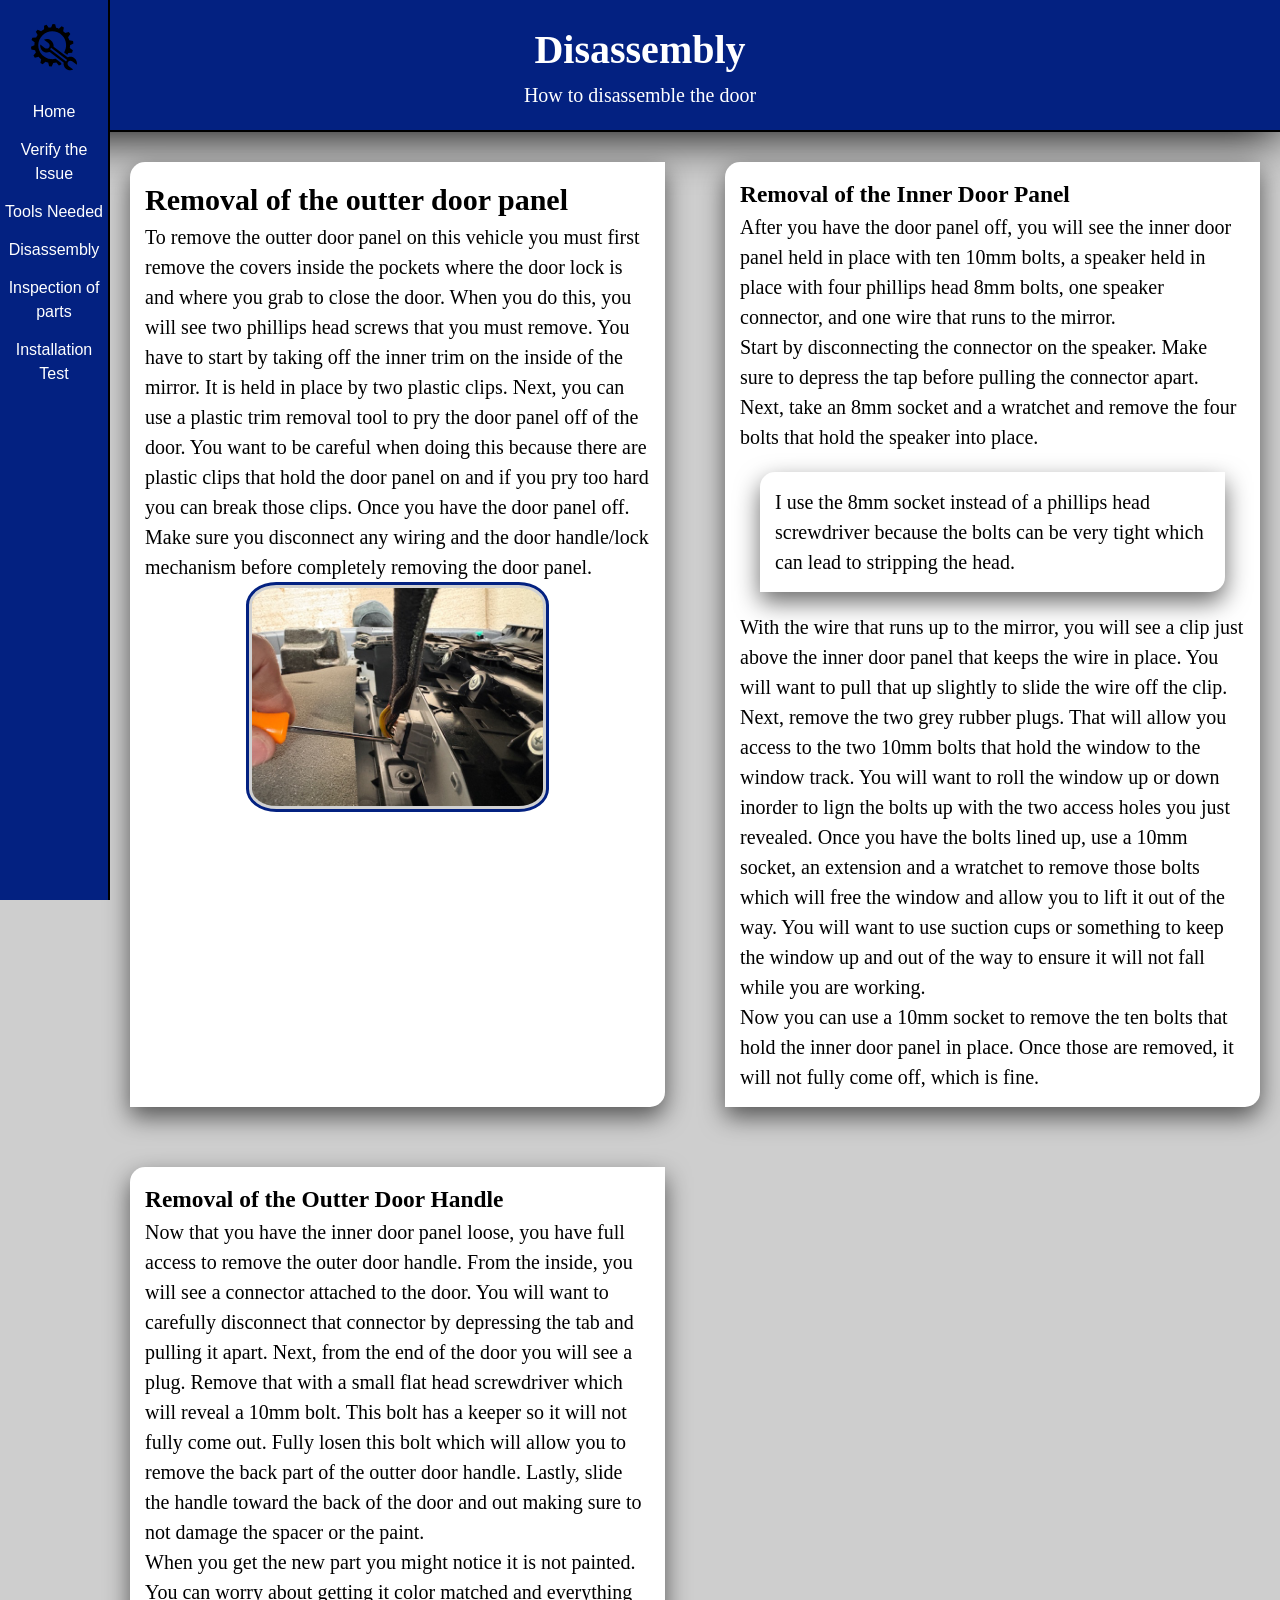
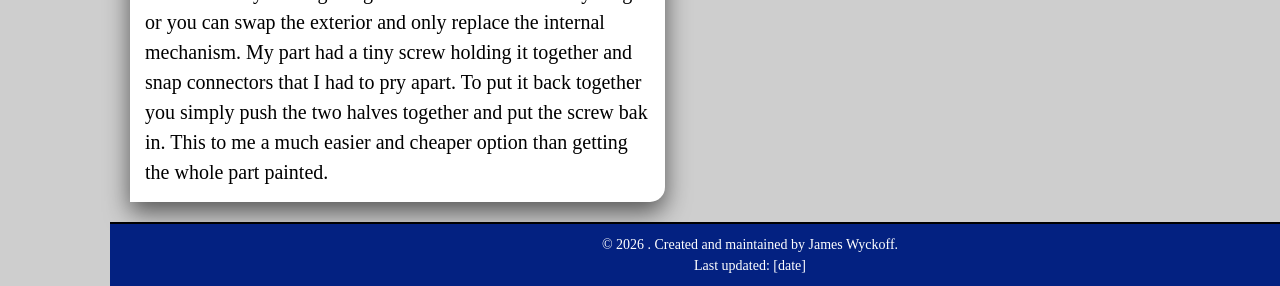
==== disassembly.html @ 264151ba "These are the files that make up my repair site." ====
<!-- Validated on 4/30/26 -->

<!DOCTYPE html>
<html lang="en">
<head>
    <meta charset="UTF-8">
    <meta name="viewport" content="width=device-width, initial-scale=1.0">
    <title>Document</title>
    <link rel="stylesheet" href="style.css">
</head>
<body>
    <header>
        <h1>Disassembly</h1>
            <p>How to disassemble the door</p>
        
            <nav class = "side-nav">
            <img src = "autorepair.svg" class = "nav-logo" alt = "navlogo">
                <ul>
                    <li><a href="index.html">Home</a></li>
                    <li><a href="verify.html">Verify the Issue</a></li>
                    <li><a href="tools.html">Tools Needed</a></li>
                    <li><a href="disassembly.html">Disassembly</a></li>
                    <li><a href="inspection.html">Inspection of parts</a></li>
                    <li><a href="installtest.html">Installation Test</a></li>
                </ul>
            </nav>
    </header>
<main class="content-grid">

    <section class = "content-box">
        <h2 id = "h2">Removal of the outter door panel</h2>
         <p>
            To remove the outter door panel on this vehicle you must first remove the covers inside the pockets where the door lock is and where you grab to close the door. When you do this, you will see two phillips head screws that you must remove. You have to start by taking off the inner trim on the inside of the mirror. It is held in place by two plastic clips. Next, you can use a plastic trim removal tool to pry the door panel off of the door. You want to be careful when doing this because there are plastic clips that hold the door panel on and if you pry too hard you can break those clips. Once you have the door panel off. Make sure you disconnect any wiring and the door handle/lock mechanism before completely removing the door panel.
        </p>
            <img src = "dissembly1.JPG" class = "image" alt = "image">
           
    </section>

    <section class = "content-box">
        <h3>Removal of the Inner Door Panel</h3>
        <p>
            After you have the door panel off, you will see the inner door panel held in place with ten 10mm bolts, a speaker held in place with four phillips head 8mm bolts, one speaker connector, and one wire that runs to the mirror.
        </p>
        <p>
            Start by disconnecting the connector on the speaker. Make sure to depress the tap before pulling the connector apart. Next, take an 8mm socket and a wratchet and remove the four bolts that hold the speaker into place. 
        </p>    
            <ul class = "content-box ul">
                <li>I use the 8mm socket instead of a phillips head screwdriver because the bolts can be very tight which can lead to stripping the head.</li>
            </ul>
        <p>
            With the wire that runs up to the mirror, you will see a clip just above the inner door panel that keeps the wire in place. You will want to pull that up slightly to slide the wire off the clip. Next, remove the two grey rubber plugs. That will allow you access to the two 10mm bolts that hold the window to the window track. You will want to roll the window up or down inorder to lign the bolts up with the two access holes you just revealed. Once you have the bolts lined up, use a 10mm socket, an extension and a wratchet to remove those bolts which will free the window and allow you to lift it out of the way. You will want to use suction cups or something to keep the window up and out of the way to ensure it will not fall while you are working.
        </p>
        <p>
            Now you can use a 10mm socket to remove the ten bolts that hold the inner door panel in place. Once those are removed, it will not fully come off, which is fine.
        </p>
    </section>

    <section class = "content-box">    
        <h3>Removal of the Outter Door Handle</h3>
        
        <p>
            Now that you have the inner door panel loose, you have full access to remove the outer door handle. From the inside, you will see a connector attached to the door. You will want to carefully disconnect that connector by depressing the tab and pulling it apart. Next, from the end of the door you will see a plug. Remove that with a small flat head screwdriver which will reveal a 10mm bolt. This bolt has a keeper so it will not fully come out. Fully losen this bolt which will allow you to remove the back part of the outter door handle. Lastly, slide the handle toward the back of the door and out making sure to not damage the spacer or the paint.
        </p>

        <p>
            When you get the new part you might notice it is not painted. You can worry about getting it color matched and everything or you can swap the exterior and only replace the internal mechanism. My part had a tiny screw holding it together and snap connectors that I had to pry apart. To put it back together you simply push the two halves together and put the screw bak in. This to me a much easier and cheaper option than getting the whole part painted.
        </p>

    </section>

</main>


    <footer id = "footer">
        <p>&copy; 2026 . Created and maintained by James Wyckoff.</p>
        <p>Last updated: [date]</p>
    </footer>


        <script src = "script.js"></script>

    
</body>
</html>
---- style.css ----
/*-------------------------------------------------
Global
---------------------------------------------------*/
* {
    box-sizing: border-box;
    margin: 0;
    --side-nav: 110px;
}

/* ------------------------------------------------
html, Body
---------------------------------------------------- */
html,
body {
    
    font-size: 20px;
    font-family: Inter, Roboto, Open Sans;
    background-color: rgb(206, 206, 206);
    display: block;
    flex-direction: column;
    line-height: 1.5;
    min-height: 100vh;
}

body {
    display: flex;
    flex-direction: column;
}

main {
    flex:1;
}

/* -------------------------------------------------
Header
---------------------------------------------------*/
header {
    background-color:#032181;
    color: white;
    margin-left: 0px;
    text-align: center;
    padding: 20px; 
    border-bottom: 2px solid black;
    box-shadow: 0 3px 50px black;  
}

#header2{
    background-color:#032181;
    color: white;
    margin-left: 0px;
    text-align: center;
    padding: 20px; 
    border-bottom: 2px solid black;
    box-shadow: 0 3px 50px black; 
}

#footer2 {
    font-size: 0.7em;
    background-color: #032181;
    color: white;
    text-align: center;
    padding: 10px 0;
    width: 100%;
    border-top: 2px solid black;
}

 /* Responsive design----------------------------------- */
/* Desktop - Main layout --------------------------------*/
@media (min-width: 1024px){
    .content-grid { 
        margin-left: 110px;
        display: grid;
        grid-template-columns: repeat(2, 1fr);
        margin-left: 110px;
        margin-top: 10px;
        gap:20px;
    }

---------/* Keep header2/footer2 full width on mobile -------------------------*/
    #header2,
    #footer2 {
        margin-left: 0;
        width: 100%;
        max-width: 100%;
    }

    footer {
        margin-left: 110px;
    }
}

/* ---------------------------------------------------
Tablet
 -------------------------------------------------------*/
@media (min-width: 750px) and (max-width: 1023px) {
    body {
        font-size: 18px; 
        background-color: rgb(160, 160, 160);
        margin-left: 110px;
    }

    #body2 {
        margin-left: 0px;
        font-size: 14px;
        background-color: rgb(133, 133, 133);
    }

    html {
        font-size: 18px; 
        background-color: rgb(160, 160, 160);
        margin-left: 0px;
    }
}
    


/* Keep header2/footer2 full width on mobile-------------------------------------- */
    #header2,
    #footer2 
    {
        margin-left: 0;
        width: 100%;
        max-width: 100%;
    }

    footer {
        max-width: 100%;
    }

/* -----------------------------------------------------------------------
Mobile
 -------------------------------------------------------------------------*/
@media (max-width: 749px) {
    .side-nav {
        width: 70px;
    }
    .side-nav a {
        font-size: 0.7rem;
    }

    body {
        margin-left: 40px;
        font-size: 14px;
        background-color: rgb(133, 133, 133);
    }

    #body2 {
        margin-left: 0px;
        font-size: 14px;
        background-color: rgb(133, 133, 133);
    }

    header,
    footer {
        margin-left: 70px;
        text-align: center;
    }

/* Keep header2/footer2 full width on mobile ---------------------------------------*/
    #header2,
    #footer2 {
        margin-left: 0;
        width: 100%;
        max-width: 100%;
    }

    .content-grid {
        grid-template-columns: 1fr;
        margin-left: 70px;
        margin-top: 10px;
    }

    footer {
        max-width: calc(100% - 70px);
    }
}

/*-------------------------------------------------------------- 
Nav Logo (.SVG)
 -----------------------------------------------------------------*/
.nav-logo {
    width: 50px;
    display: block;
    margin: 20px auto;
}

/* ----------------------------------------------------------------------
Left Navigation Bar
------------------------------------------------------------------------- */
.side-nav {
    font-family:'Franklin Gothic Medium', 'Arial Narrow', Arial, sans-serif;
    width: 110px;
    background: #032181;
    padding: 2px;
    position: fixed;
    display: flex;
    flex-direction: column;
    align-items: flex-start;
    top: 0;
    left: 0;
    min-height: 100vh;
    border-right: 2px solid black;
    font-size: 0.8rem;
}

.side-nav ul {
    list-style: none;
    padding: 0;
    
}

.side-nav a {
    color: rgb(255, 255, 255);
    text-decoration: none;
    display: block;
    margin: 2px 0;
    padding: 6px 0;
}

.side-nav a:hover {
    background: rgba(12, 117, 158, 0.63);
    color: rgb(250, 234, 8);
    border-radius: 10%;
    transition: 0.5s ease;
    padding: 2px 0;
    transform:rotate(5deg);
}

/* -----------------------------------------------------------------
h2 element
 ----------------------------------------------------------------*/
.h2 {
    font-family:serif;
    text-align: center;
    text-decoration: underline;
}

/* ----------------------------------------------------------------
Content boxes
---------------------------------------------------------------------- */
.content-box {
    background-color: rgb(255, 255, 255);
    margin: 20px;
    padding: 15px;
    border-top-left-radius: 15px;
    border-bottom-right-radius: 15px;
    box-shadow: 0 10px 25px rgba(0, 0, 0, 0.589);
}

/*------------------------------------------------------------------------ 
In section images
 --------------------------------------------------------------------*/
#container {
    display: block;
    margin: 20px auto;
    max-width: 70%;
    height: auto;
    border-radius: 10%;
    border: 2px solid #032181;
    padding: 3px;
    background: rgb(209, 209, 209);
}

.image {
    display: block;
    margin: 0 auto;
    max-width: 60%;
    height: auto;
    border-radius: 10%;
    border: 3px solid #032181;
    padding: 3px;
    background: rgb(209, 209, 209);
}

.image-rotate {
    transform: rotate(90deg);
    display: block;
    margin: 0 auto;
    max-width: 70%;
    height: auto;
    border-radius: 10%;
    border: 2px solid #032181;
    padding: 3px;
    background: rgb(209, 209, 209);
}

/* ---------------------------------------------------------------------
UL
------------------------------------------------------------------------ */
.content-box ul {
    list-style: none;
    /*text-align: left;*/
    margin-left: 20px;
    border-radius: none;
}

/* ------------------------------------------------------------------------
Tool list checkbox reset button
----------------------------------------------------------------------*/
#reset-tools {
    margin-left: 100px;
    padding: 8px 14px;
    background-color: #2872c6;
    color: white;
    border: none;
    border-radius: 6px;
    cursor: pointer;
    margin-bottom: 12px;
    font-weight: bold;
    transition: 0.5s;
}

#reset-tools:hover {
    background-color: #b71c1c;
    transform: translateX(20px);
}

/* ------------------------------------------------------------------------
Submit return home button 
-------------------------------------------------------------------------*/
#success-return {
    margin-left: 100px;
    padding: 8px 14px;
    background-color: #1633d6;
    color: white;
    border: none;
    border-radius: 6px;
    cursor: pointer;
    margin-bottom: 12px;
    font-weight: bold;
    transition: 0.5s;
}

/*--------------------------------------------------------------------------
Form boxes
--------------------------------------------------------------------------*/

#success-return:hover {
    background-color: #107407;
    transform: skewY(10deg);
}

.form-box {
    background-color: rgb(216, 216, 216);
    width: 90%;
    max-width: 770px;
    margin: 20px auto;
    padding: 8px 40px;
    border-radius: 15px;
    box-shadow: 0 10px 25px rgba(0, 0, 0, 0.589);
}

.form-content-box {
    background-color: rgb(255, 255, 255);
    margin: 20px auto;
    padding: 10px;
    border-radius: 20px;
    box-shadow: 0 10px 25px rgba(0, 0, 0, 0.589);
    width: 100%;
    max-width: 700px;;
    box-sizing: border-box;
}

/* ---------------------------------------------------------------------------
Form buttons 
---------------------------------------------------------------------------*/
button,
.form-actions {
    margin-left: 100px;
    padding: 8px 14px;
    background-color:#032181;
    color: white;
    border: none;
    border-radius: 6px;
    cursor: pointer;
    margin-bottom: 12px;
    font-weight: bold; 
    transition: .5s;
}

#form-actions button:hover {
    background-color: #0c5e09;
    transform:scaleX(70%);
}

/* ------------------------------------------------------------------------------
Submit page content box 
--------------------------------------------------------------------------------*/
#success-box {
    background-color: rgb(248, 248, 248);
    width: 90%;
    max-width: 770px;
    margin: 20px auto;
    padding: 8px 40px;
    border-radius: 15px;
    box-shadow: 0 10px 25px rgba(0, 0, 0, 0.589);
}

/* --------------------------------------------------------------------------------
Video 
--------------------------------------------------------------------------------*/
#video {
    border-color:rgb(160, 159, 159);
}

.video-wrapper {
    position: relative;
    width: 100%;
    padding-bottom: 56.25%;
}

.video-wrapper iframe {
    position: absolute;
    top: 0;
    left: 0;
    width: 100%;
    height: 100%;
    border: none;
}

/*----------------------------------------------------------------------------------- 
Footer 
------------------------------------------------------------------------------------*/
footer {
    font-size: 0.7em;
    background-color: #032181;
    color: white;
    text-align: center;
    padding: 10px 0;
    width: 100%;
    border-top: 2px solid black;
}
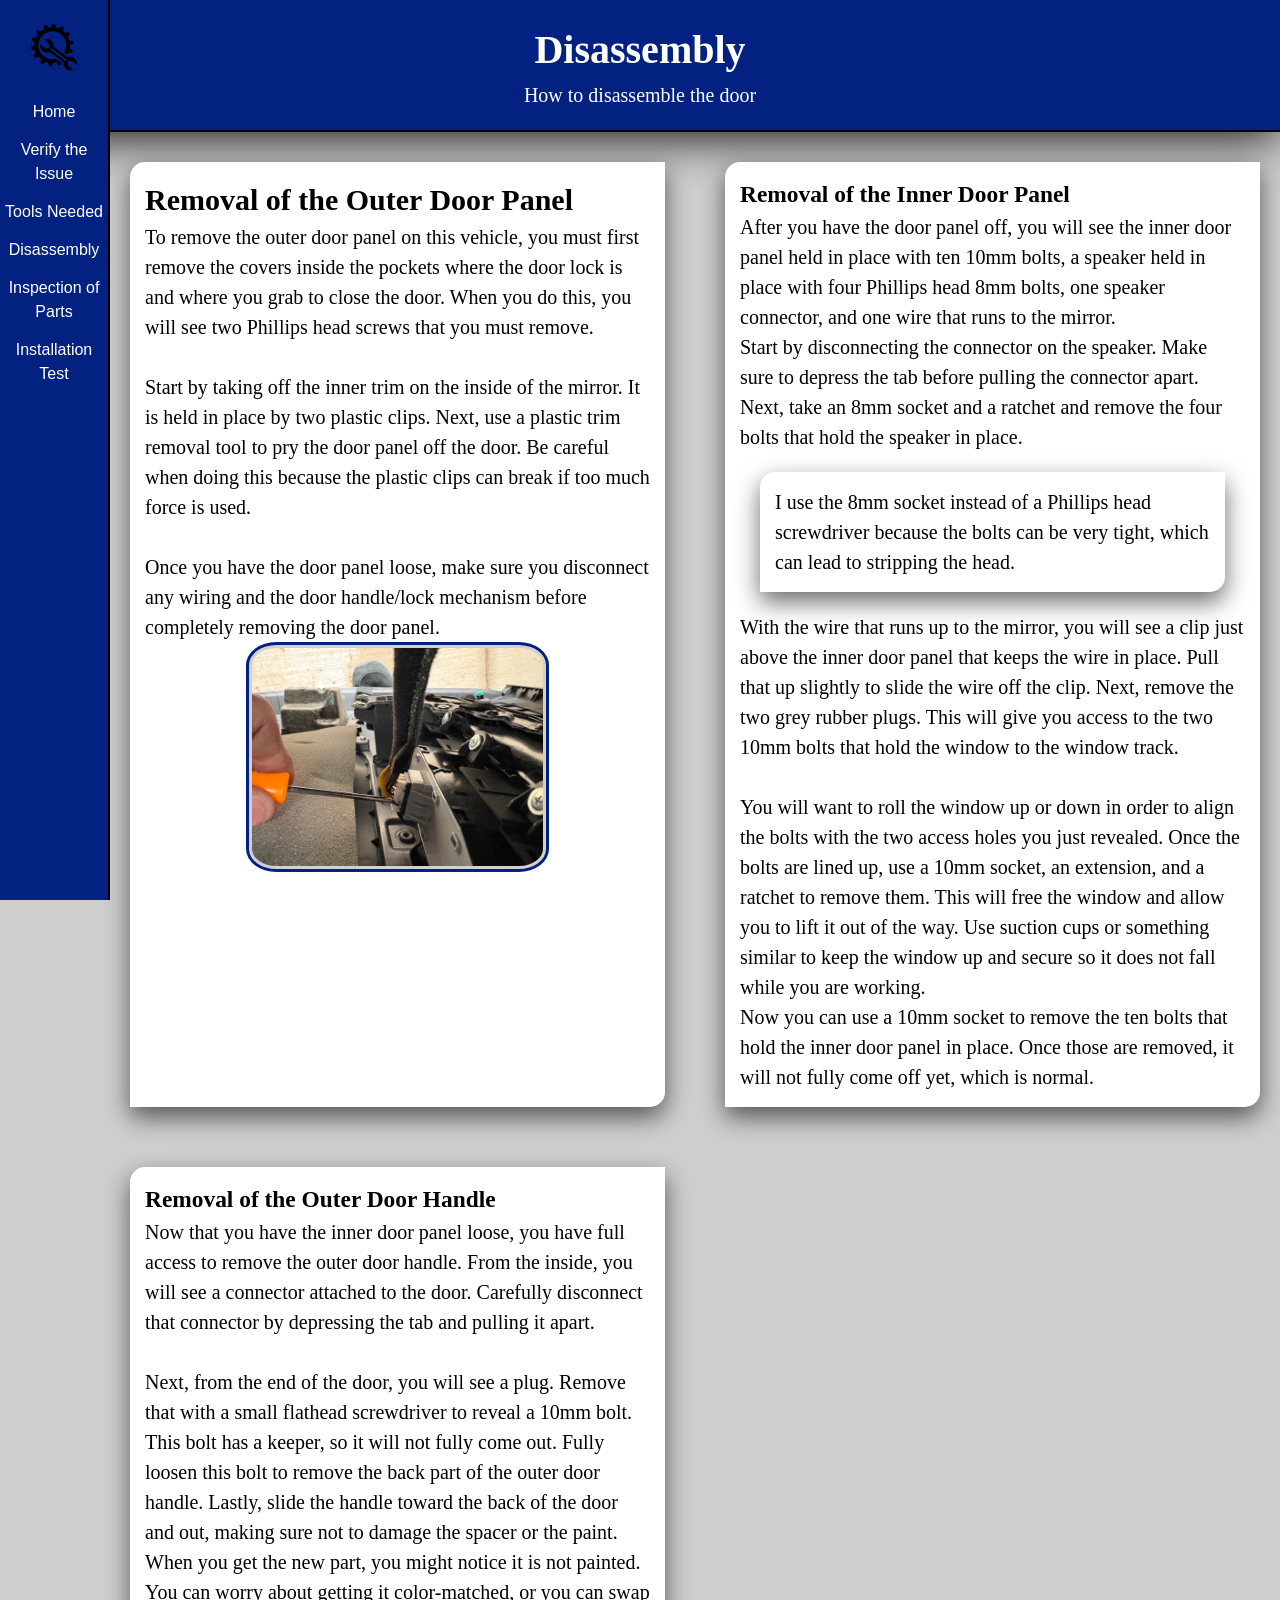
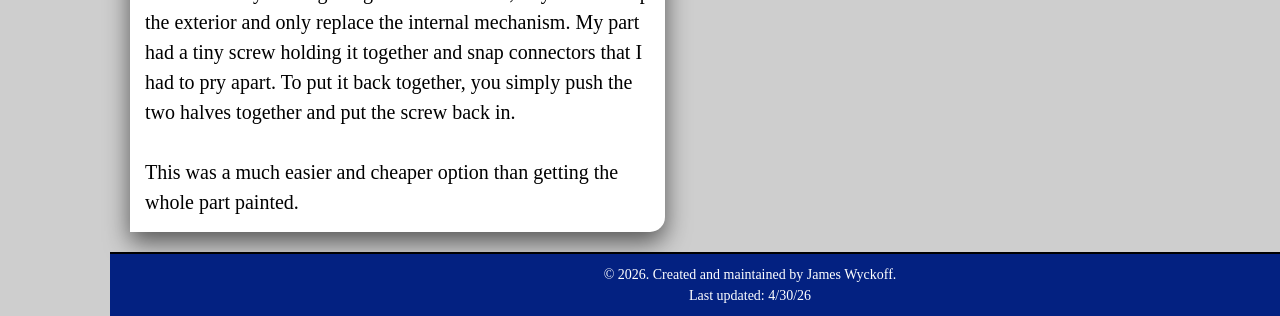
==== commit b00005eb: "Refactor disassembly.html for improved readability Updated content and formatting for clarity and co" ====
--- a/disassembly.html
+++ b/disassembly.html
@@ -11,74 +11,81 @@
 <body>
     <header>
         <h1>Disassembly</h1>
-            <p>How to disassemble the door</p>
-        
-            <nav class = "side-nav">
-            <img src = "autorepair.svg" class = "nav-logo" alt = "navlogo">
-                <ul>
-                    <li><a href="index.html">Home</a></li>
-                    <li><a href="verify.html">Verify the Issue</a></li>
-                    <li><a href="tools.html">Tools Needed</a></li>
-                    <li><a href="disassembly.html">Disassembly</a></li>
-                    <li><a href="inspection.html">Inspection of parts</a></li>
-                    <li><a href="installtest.html">Installation Test</a></li>
-                </ul>
-            </nav>
+        <p>How to disassemble the door</p>
+
+        <nav class="side-nav">
+            <img src="autorepair.svg" class="nav-logo" alt="navlogo">
+            <ul>
+                <li><a href="index.html">Home</a></li>
+                <li><a href="verify.html">Verify the Issue</a></li>
+                <li><a href="tools.html">Tools Needed</a></li>
+                <li><a href="disassembly.html">Disassembly</a></li>
+                <li><a href="inspection.html">Inspection of Parts</a></li>
+                <li><a href="installtest.html">Installation Test</a></li>
+            </ul>
+        </nav>
     </header>
+
 <main class="content-grid">
 
-    <section class = "content-box">
-        <h2 id = "h2">Removal of the outter door panel</h2>
-         <p>
-            To remove the outter door panel on this vehicle you must first remove the covers inside the pockets where the door lock is and where you grab to close the door. When you do this, you will see two phillips head screws that you must remove. You have to start by taking off the inner trim on the inside of the mirror. It is held in place by two plastic clips. Next, you can use a plastic trim removal tool to pry the door panel off of the door. You want to be careful when doing this because there are plastic clips that hold the door panel on and if you pry too hard you can break those clips. Once you have the door panel off. Make sure you disconnect any wiring and the door handle/lock mechanism before completely removing the door panel.
+    <section class="content-box">
+        <h2 id="h2">Removal of the Outer Door Panel</h2>
+        <p>
+            To remove the outer door panel on this vehicle, you must first remove the covers inside the pockets where the door lock is and where you grab to close the door. When you do this, you will see two Phillips head screws that you must remove. 
+            <br><br>
+            Start by taking off the inner trim on the inside of the mirror. It is held in place by two plastic clips. Next, use a plastic trim removal tool to pry the door panel off the door. Be careful when doing this because the plastic clips can break if too much force is used.
+            <br><br>
+            Once you have the door panel loose, make sure you disconnect any wiring and the door handle/lock mechanism before completely removing the door panel.
         </p>
-            <img src = "dissembly1.JPG" class = "image" alt = "image">
-           
+        <img src="dissembly1.JPG" class="image" alt="image">
     </section>
 
-    <section class = "content-box">
+    <section class="content-box">
         <h3>Removal of the Inner Door Panel</h3>
         <p>
-            After you have the door panel off, you will see the inner door panel held in place with ten 10mm bolts, a speaker held in place with four phillips head 8mm bolts, one speaker connector, and one wire that runs to the mirror.
+            After you have the door panel off, you will see the inner door panel held in place with ten 10mm bolts, a speaker held in place with four Phillips head 8mm bolts, one speaker connector, and one wire that runs to the mirror.
         </p>
         <p>
-            Start by disconnecting the connector on the speaker. Make sure to depress the tap before pulling the connector apart. Next, take an 8mm socket and a wratchet and remove the four bolts that hold the speaker into place. 
-        </p>    
-            <ul class = "content-box ul">
-                <li>I use the 8mm socket instead of a phillips head screwdriver because the bolts can be very tight which can lead to stripping the head.</li>
-            </ul>
+            Start by disconnecting the connector on the speaker. Make sure to depress the tab before pulling the connector apart. Next, take an 8mm socket and a ratchet and remove the four bolts that hold the speaker in place.
+        </p>
+        <ul class="content-box ul">
+            <li>I use the 8mm socket instead of a Phillips head screwdriver because the bolts can be very tight, which can lead to stripping the head.</li>
+        </ul>
         <p>
-            With the wire that runs up to the mirror, you will see a clip just above the inner door panel that keeps the wire in place. You will want to pull that up slightly to slide the wire off the clip. Next, remove the two grey rubber plugs. That will allow you access to the two 10mm bolts that hold the window to the window track. You will want to roll the window up or down inorder to lign the bolts up with the two access holes you just revealed. Once you have the bolts lined up, use a 10mm socket, an extension and a wratchet to remove those bolts which will free the window and allow you to lift it out of the way. You will want to use suction cups or something to keep the window up and out of the way to ensure it will not fall while you are working.
+            With the wire that runs up to the mirror, you will see a clip just above the inner door panel that keeps the wire in place. Pull that up slightly to slide the wire off the clip. Next, remove the two grey rubber plugs. This will give you access to the two 10mm bolts that hold the window to the window track.
+            <br><br>
+            You will want to roll the window up or down in order to align the bolts with the two access holes you just revealed. Once the bolts are lined up, use a 10mm socket, an extension, and a ratchet to remove them. This will free the window and allow you to lift it out of the way. Use suction cups or something similar to keep the window up and secure so it does not fall while you are working.
         </p>
         <p>
-            Now you can use a 10mm socket to remove the ten bolts that hold the inner door panel in place. Once those are removed, it will not fully come off, which is fine.
+            Now you can use a 10mm socket to remove the ten bolts that hold the inner door panel in place. Once those are removed, it will not fully come off yet, which is normal.
         </p>
     </section>
 
-    <section class = "content-box">    
-        <h3>Removal of the Outter Door Handle</h3>
-        
+    <section class="content-box">
+        <h3>Removal of the Outer Door Handle</h3>
+
         <p>
-            Now that you have the inner door panel loose, you have full access to remove the outer door handle. From the inside, you will see a connector attached to the door. You will want to carefully disconnect that connector by depressing the tab and pulling it apart. Next, from the end of the door you will see a plug. Remove that with a small flat head screwdriver which will reveal a 10mm bolt. This bolt has a keeper so it will not fully come out. Fully losen this bolt which will allow you to remove the back part of the outter door handle. Lastly, slide the handle toward the back of the door and out making sure to not damage the spacer or the paint.
+            Now that you have the inner door panel loose, you have full access to remove the outer door handle. From the inside, you will see a connector attached to the door. Carefully disconnect that connector by depressing the tab and pulling it apart.
+            <br><br>
+            Next, from the end of the door, you will see a plug. Remove that with a small flathead screwdriver to reveal a 10mm bolt. This bolt has a keeper, so it will not fully come out. Fully loosen this bolt to remove the back part of the outer door handle. Lastly, slide the handle toward the back of the door and out, making sure not to damage the spacer or the paint.
         </p>
 
         <p>
-            When you get the new part you might notice it is not painted. You can worry about getting it color matched and everything or you can swap the exterior and only replace the internal mechanism. My part had a tiny screw holding it together and snap connectors that I had to pry apart. To put it back together you simply push the two halves together and put the screw bak in. This to me a much easier and cheaper option than getting the whole part painted.
+            When you get the new part, you might notice it is not painted. You can worry about getting it color-matched, or you can swap the exterior and only replace the internal mechanism. My part had a tiny screw holding it together and snap connectors that I had to pry apart. To put it back together, you simply push the two halves together and put the screw back in. 
+            <br><br>
+            This was a much easier and cheaper option than getting the whole part painted.
         </p>
 
     </section>
 
 </main>
 
+<footer id="footer">
+    <p>&copy; 2026. Created and maintained by James Wyckoff.</p>
+    <p>Last updated: 4/30/26</p>
+</footer>
 
-    <footer id = "footer">
-        <p>&copy; 2026 . Created and maintained by James Wyckoff.</p>
-        <p>Last updated: [date]</p>
-    </footer>
+<script src="script.js"></script>
 
-
-        <script src = "script.js"></script>
-
-    
 </body>
-</html>+</html>
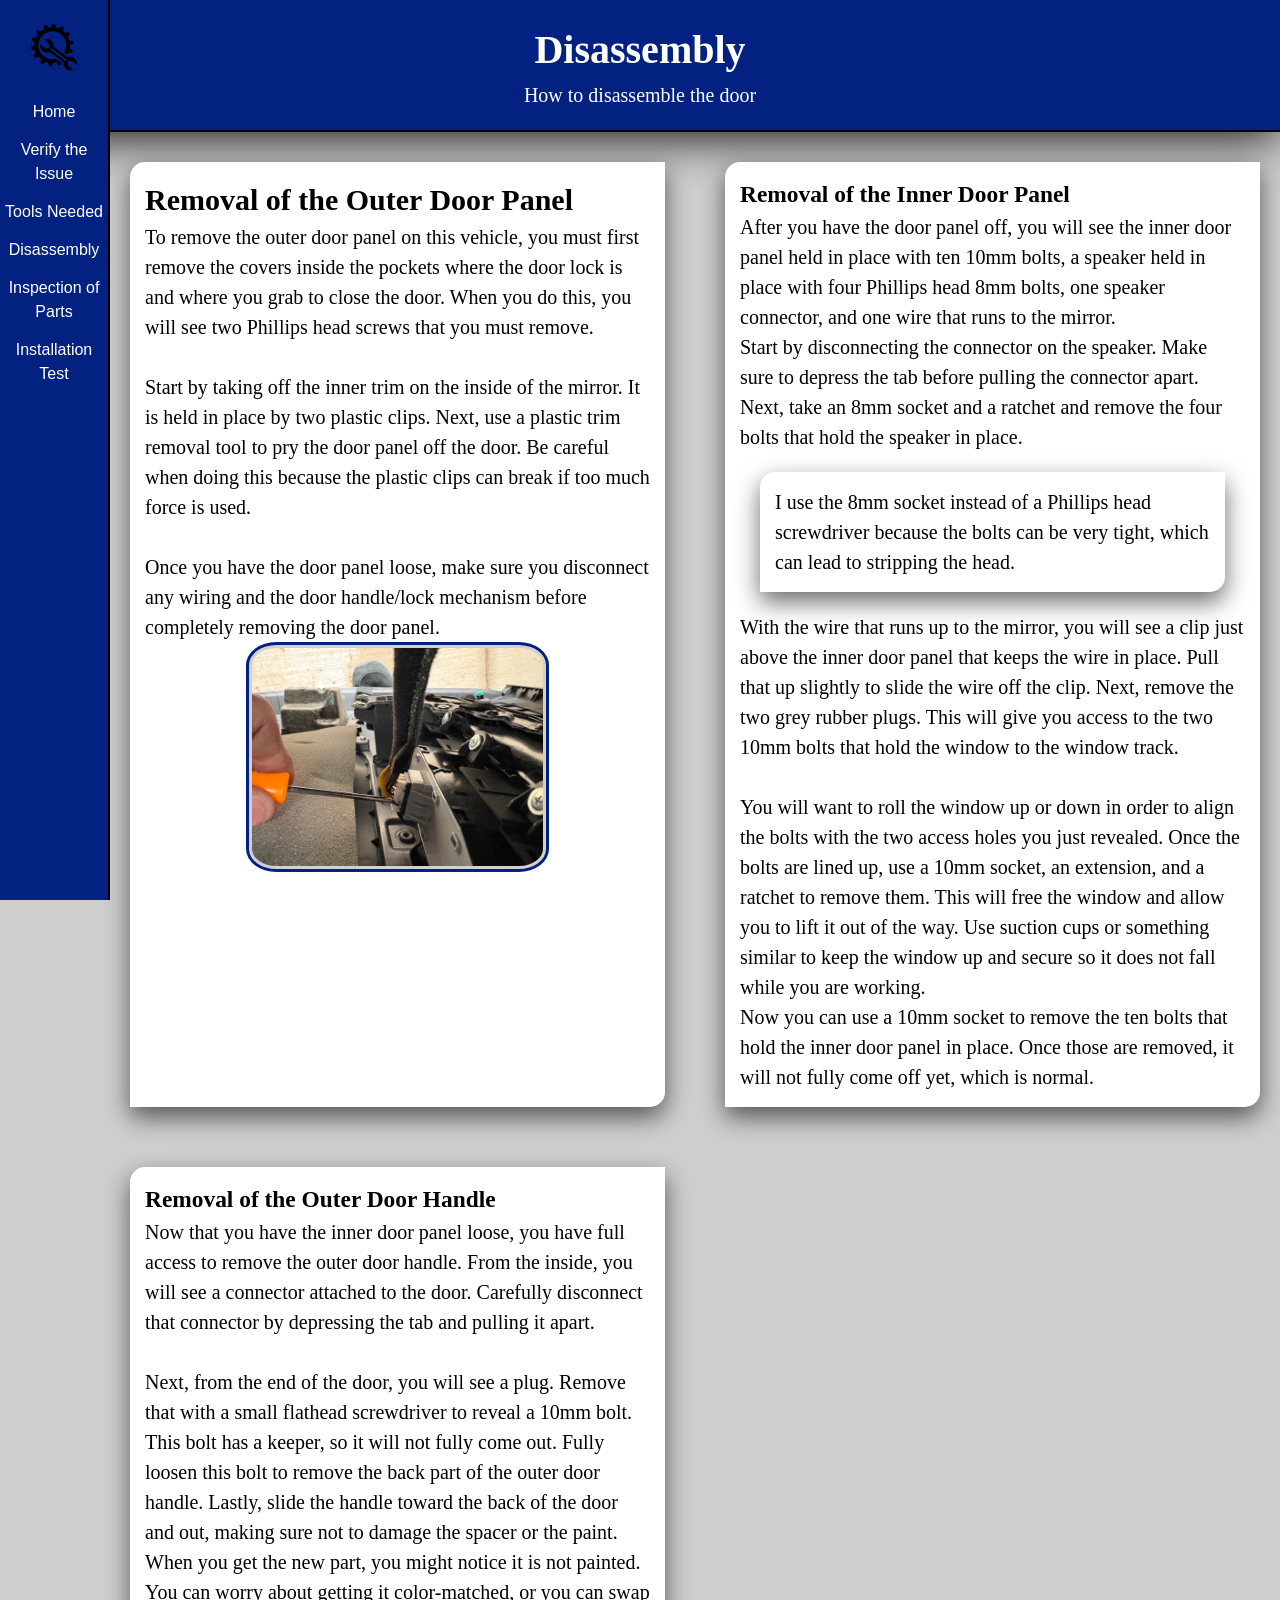
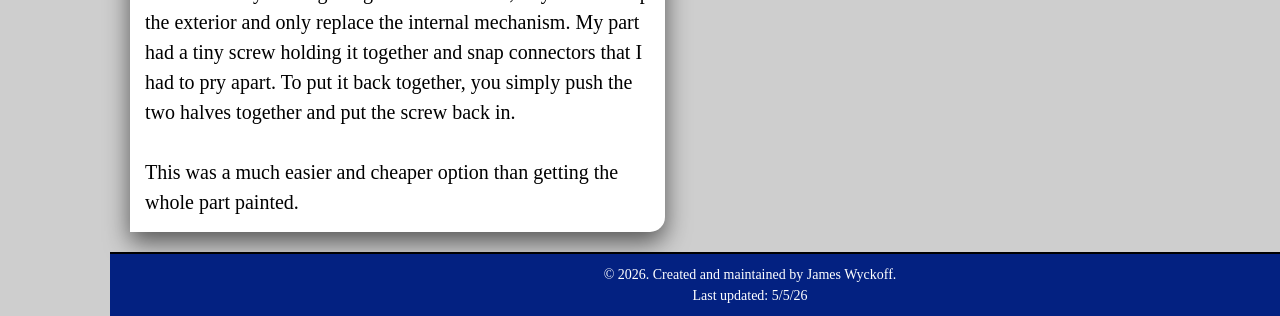
==== commit 78da0ded: "Update Updated validation date and footer information in disassembly.html. Also added comments into " ====
--- a/disassembly.html
+++ b/disassembly.html
@@ -1,4 +1,4 @@
-<!-- Validated on 4/30/26 -->
+<!-- Validated on 5/5/26 -->
 
 <!DOCTYPE html>
 <html lang="en">
@@ -9,10 +9,17 @@
     <link rel="stylesheet" href="style.css">
 </head>
 <body>
+    
+<!------------------------------------------------------
+Header
+------------------------------------------------------->
     <header>
         <h1>Disassembly</h1>
         <p>How to disassemble the door</p>
 
+<!------------------------------------------------------
+Navigation Menu
+------------------------------------------------------->
         <nav class="side-nav">
             <img src="autorepair.svg" class="nav-logo" alt="navlogo">
             <ul>
@@ -80,12 +87,13 @@
 
 </main>
 
+<!------------------------------------------------------
+Footer
+------------------------------------------------------->
 <footer id="footer">
     <p>&copy; 2026. Created and maintained by James Wyckoff.</p>
-    <p>Last updated: 4/30/26</p>
+    <p>Last updated: 5/5/26</p>
 </footer>
-
-<script src="script.js"></script>
 
 </body>
 </html>
